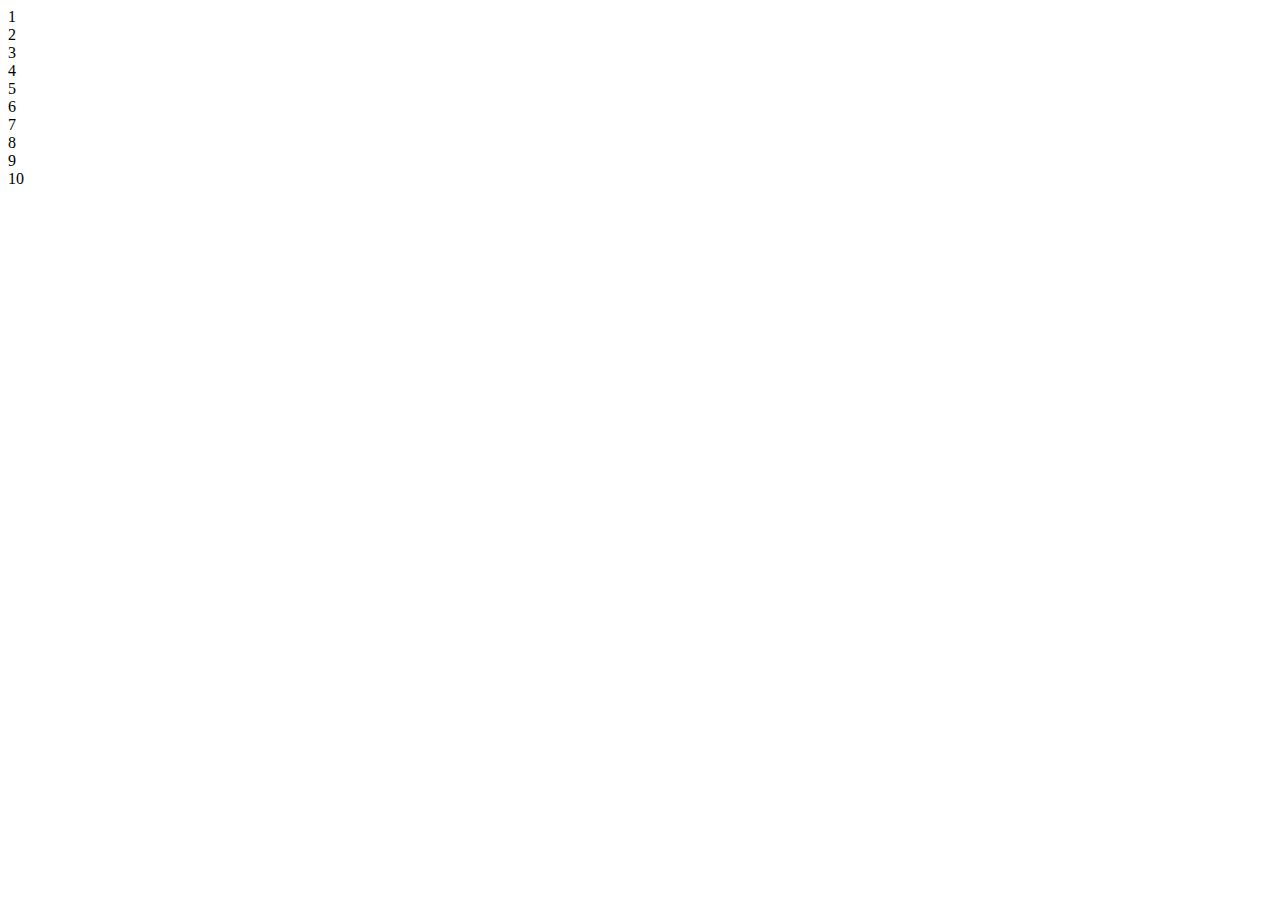
==== index.html @ 006ff117 "Introduction to FlexBox" ====
<!DOCTYPE html>
<html lang="en">
<head>
    <meta charset="UTF-8">
    <meta http-equiv="X-UA-Compatible" content="IE=edge">
    <link rel="stylesheet" href="style.css">
    <meta name="viewport" content="width=device-width, initial-scale=1.0">
    <title>FlexBox Tutorial </title>
</head>
<body>

    <div class="container">
        <div class="box box1">1</div>
        <div class="box box2">2</div>
        <div class="box box3">3</div>
        <div class="box box4">4</div>
        <div class="box box5">5</div>
        <div class="box box6">6</div>
        <div class="box box7">7</div>
        <div class="box box8">8</div>
        <div class="box box9">9</div>
        <div class="box box10">10</div>
    </div>
    
</body>
</html>
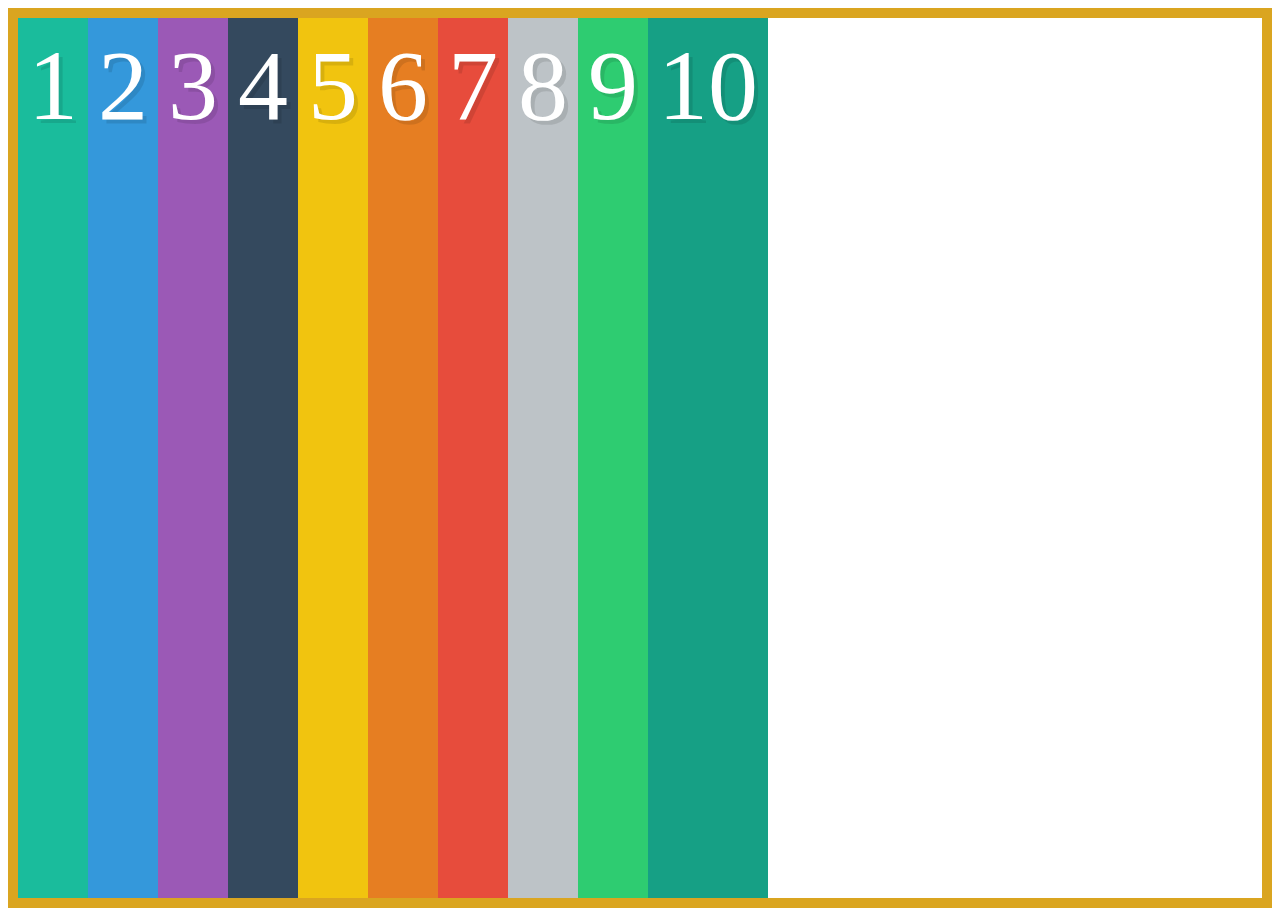
==== commit 2f9b444b: "Working with FlexBox flex-direction" ====
--- a/index.html
+++ b/index.html
@@ -3,13 +3,14 @@
 <head>
     <meta charset="UTF-8">
     <meta http-equiv="X-UA-Compatible" content="IE=edge">
-    <link rel="stylesheet" href="style.css">
+    <link rel="stylesheet" href="css/style.css">
     <meta name="viewport" content="width=device-width, initial-scale=1.0">
     <title>FlexBox Tutorial </title>
 </head>
 <body>
 
-    <div class="container">
+    <div class="container"> <!-- Flex container -->
+        <!-- Flex items -->
         <div class="box box1">1</div>
         <div class="box box2">2</div>
         <div class="box box3">3</div>
--- a/css/style.css
+++ b/css/style.css
@@ -0,0 +1,34 @@
+/* Box-sizing border-box */
+*{ -moz-box-sizing: border-box; -webkit-box-sizing: border-box; box-sizing: border-box; }
+/* Some default styles to make each box visible */
+.box {
+    color:white;
+    font-size: 100px;
+    text-align: center;
+    text-shadow: 4px 4px 0 rgba(0,0,0,0.1);
+    padding: 10px;
+}
+
+/* Colors for each Box */
+.box1{ background: #1abc9c;}
+.box2{ background: #3498db;}
+.box3{ background: #9b59b6;}
+.box4{ background: #34495e;}
+.box5{ background: #f1c40f;}
+.box6{ background: #e67e22;}
+.box7{ background: #e74c3c;}
+.box8{ background: #bdc3c7;}
+.box9{ background: #2ecc71;}
+.box10{ background: #16a085;}
+
+
+/* We start writing out flexbox here, The above is just page setup */
+
+.container {
+
+    display:flex;
+    border: 10px solid goldenrod;
+    min-height: 100vh;
+    flex-direction: row;
+    
+}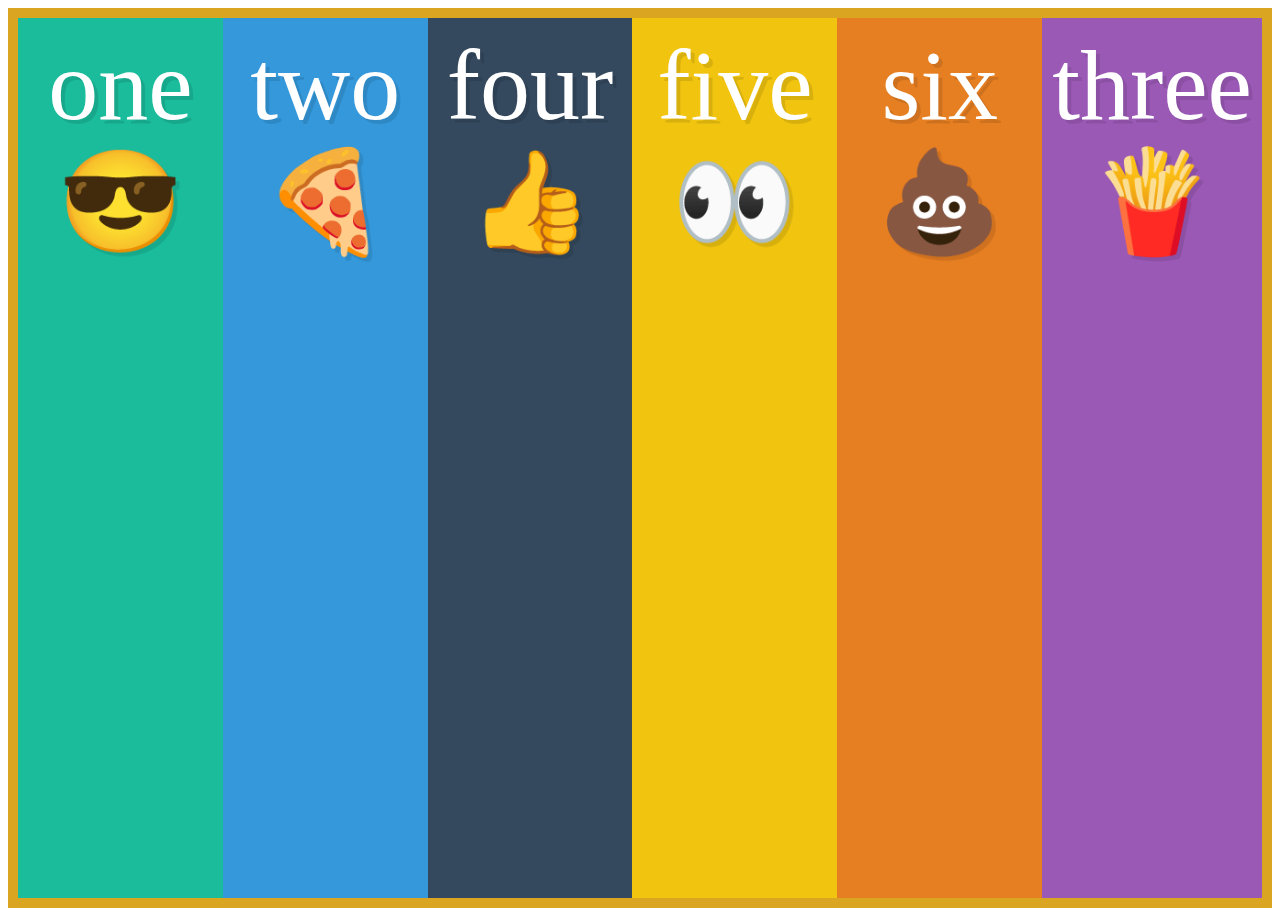
==== commit d7183eea: "Understanding FlexBox sizing with the flex property" ====
--- a/index.html
+++ b/index.html
@@ -11,7 +11,7 @@
 
     <div class="container"> <!-- Flex container -->
         <!-- Flex items -->
-        <div class="box box1">1</div>
+    <!--     <div class="box box1">1</div>
         <div class="box box2">2</div>
         <div class="box box3">3</div>
         <div class="box box4">4</div>
@@ -20,7 +20,13 @@
         <div class="box box7">7</div>
         <div class="box box8">8</div>
         <div class="box box9">9</div>
-        <div class="box box10">10</div>
+        <div class="box box10">10</div> -->
+        <div class="box box1">one 😎</div>
+        <div class="box box2">two 🍕</div>
+        <div class="box box3">three 🍟</div>
+        <div class="box box4">four 👍</div>
+        <div class="box box5">five 👀</div>
+        <div class="box box6">six 💩</div>
     </div>
     
 </body>
--- a/css/style.css
+++ b/css/style.css
@@ -29,6 +29,26 @@
     display:flex;
     border: 10px solid goldenrod;
     min-height: 100vh;
-    flex-direction: row;
-    
+    /*flex-direction: row;*/
+    flex-wrap: wrap;  
+}
+
+.box {
+    width: 33.3333333%;
+}
+
+.container {
+    display:flex;
+}
+
+.box {
+    flex:1;
+}
+
+.box3 {
+    order:1;
+}
+
+.box7 {
+    order:2;
 }